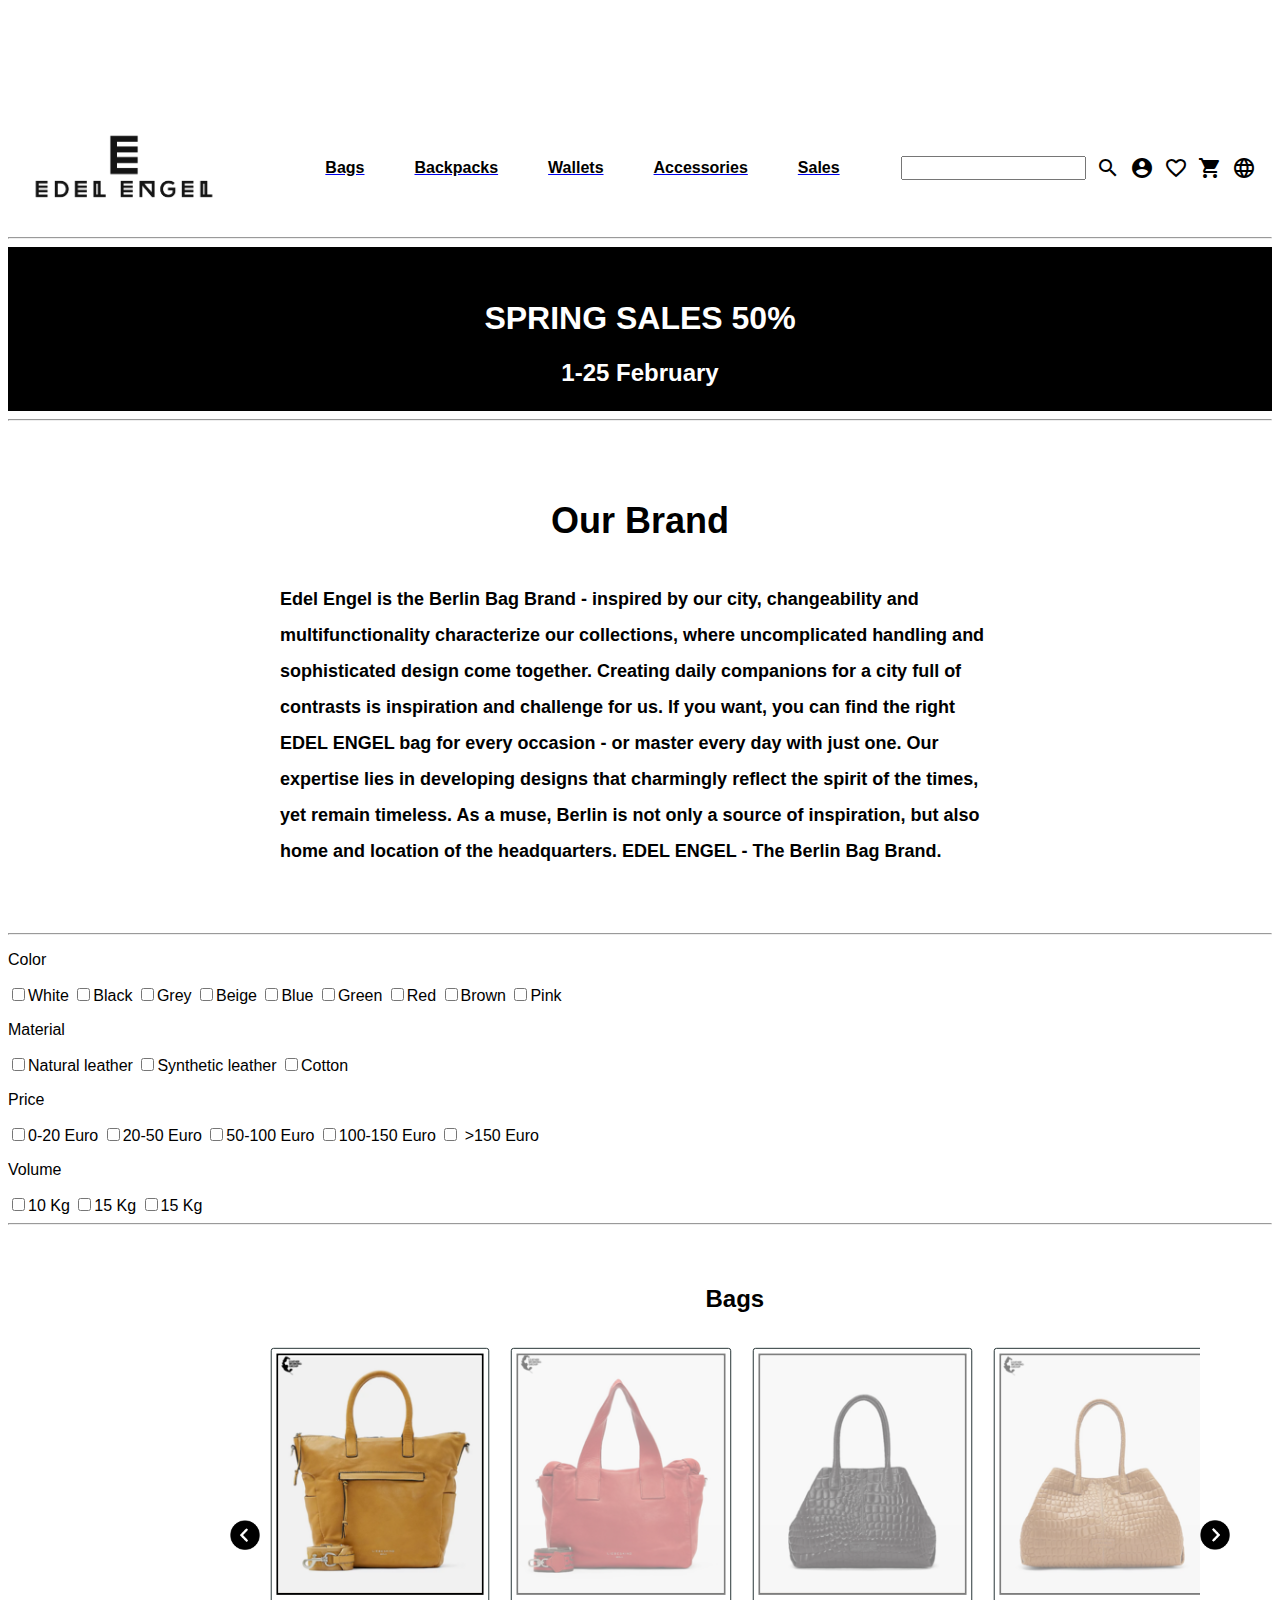
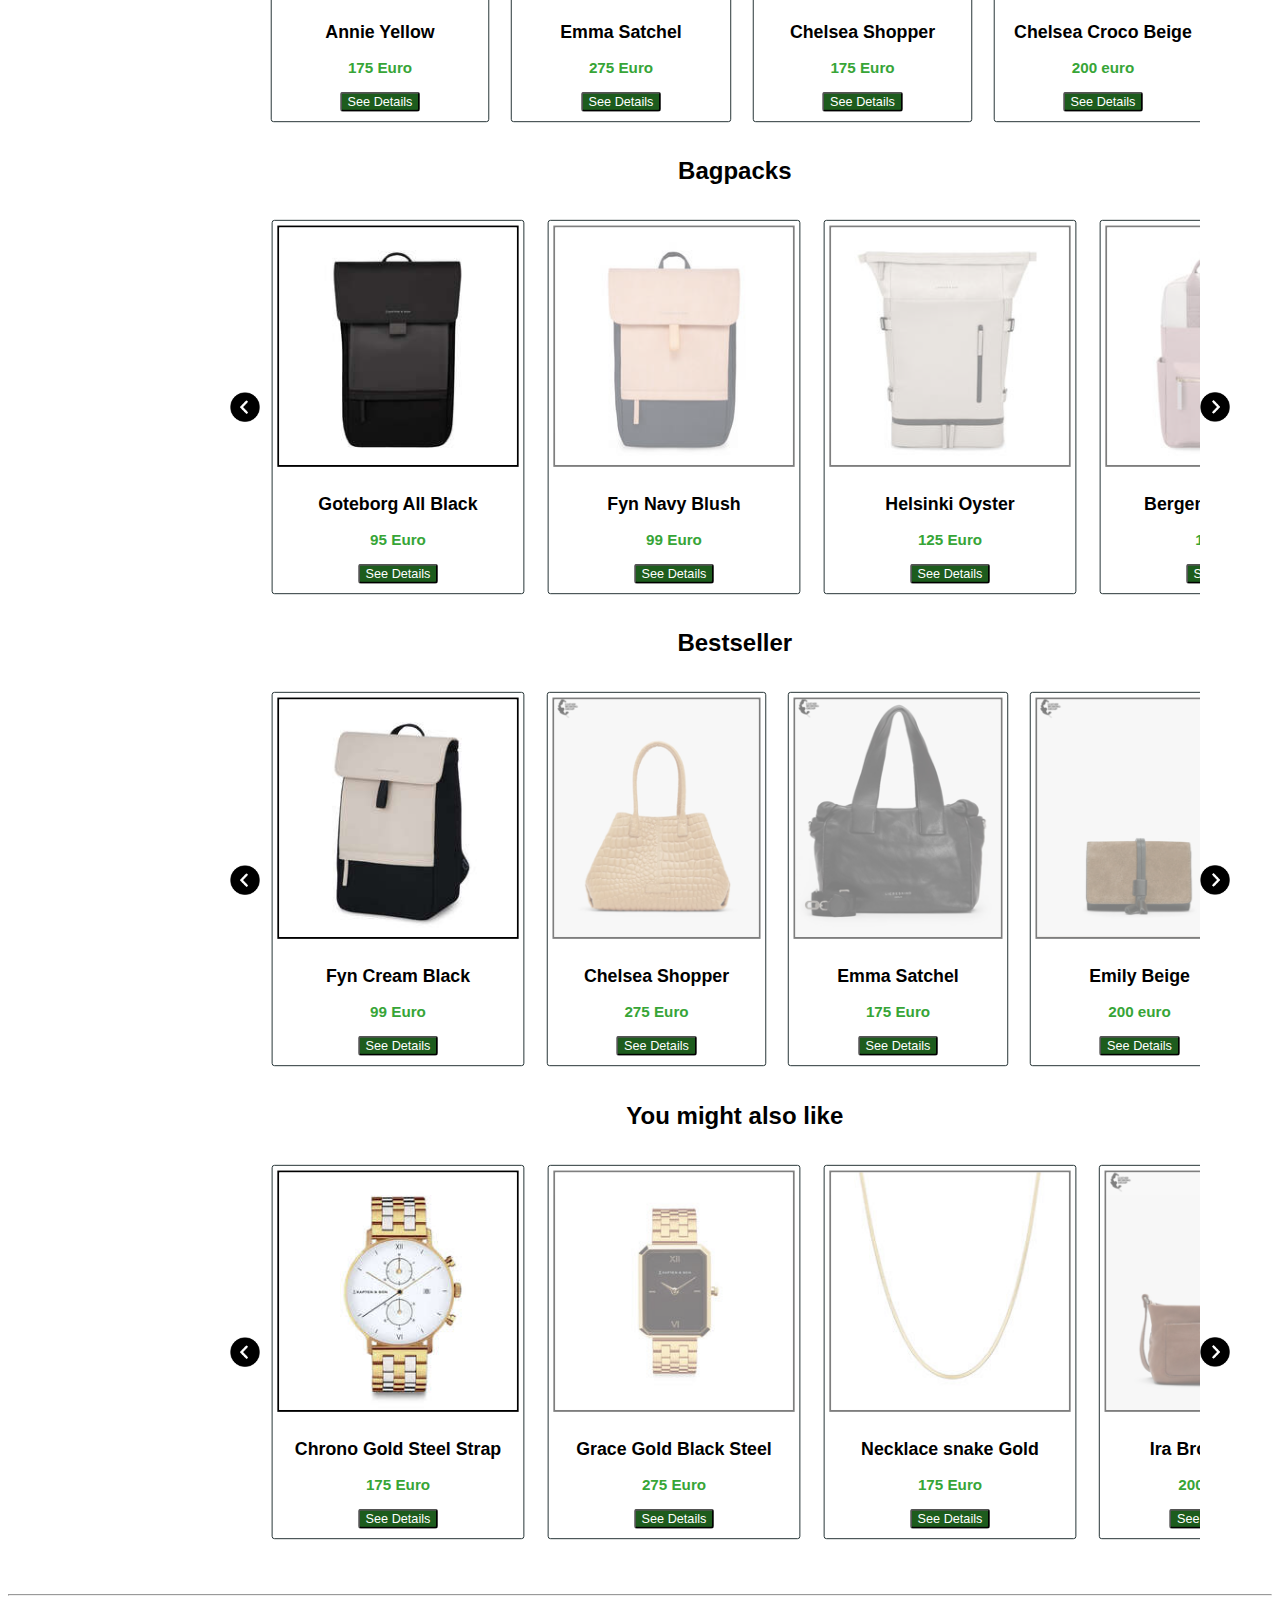
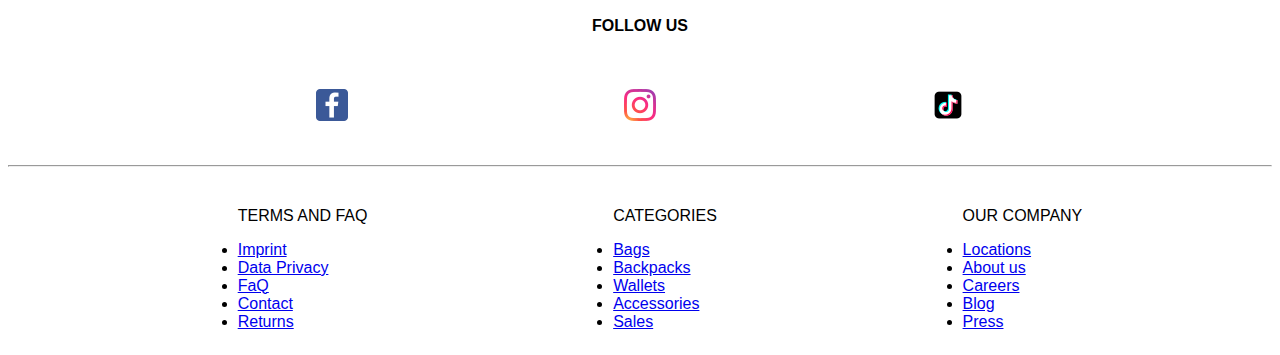
==== index.html @ 50493bdb "Initial commit" ====
<!DOCTYPE html>
<html lang="en">
  <head>
    <meta charset="UTF-8" />
    <meta name="viewport" content="width=device-width, initial-scale=1.0" />
    <meta http-equiv="X-UA-Compatible" content="ie=edge" />
    <link
      rel="icon"
      type="image/png"
      sizes="32*32"
      href="aici pun o imagine din fisierele mele"
    />
    <link
      href="https://fonts.googleapis.com/icon?family=Material+Icons"
      rel="stylesheet"
    />
    <link rel="stylesheet" href="styles.css">
    <link rel="stylesheet" href="caruselMainPagePractice.css">

  </head>
  <body>
    <section class="hero">
      <header>
       <a href="_/">
        <img src="poze pt proiect/logo Edel Engel/logo_transparent_background.png" alt="brand name" width="200" />
       </a>
        <nav>
          <ul>
            <a href=”/”>
            <li>Bags</li>
            </a>
            <a href=”/”>
            <li>Backpacks</li>
            </a>
            <a href=”/”>
            <li>Wallets</li>
            </a>
            <a href=”/”>
            <li>Accessories</li>
            </a>
            <a href=”/”>
            <li>Sales</li>
            </a>
          </ul>
        </nav>
        <div class="icons">
          <input type="search" />
          <span class="material-icons">
            search
          </span>
          <span class="material-icons">
            account_circle
          </span>
          <span class="material-icons">
            favorite_border
          </span>
          <span class="material-icons">
            shopping_cart
          </span>
          <span class="material-icons">
            language
          </span>
        </div>
      </header>
    </section>
    <hr />

    <section class="sales">
      <h1>Spring Sales 50%</h1>
      <h2>1-25 February</h2>
      
    </section>
    <hr />

    <section class="BrandDescription">
      <div id="descriptionBlock">
                <h1>Our Brand</h1>
                <h4>Edel Engel is the Berlin Bag Brand - inspired by our city, changeability and multifunctionality characterize our collections, where uncomplicated handling and sophisticated design come together.
                Creating daily companions for a city full of contrasts is inspiration and challenge for us.
                If you want, you can find the right EDEL ENGEL bag for every occasion - or master every day with just one. Our expertise lies in developing designs that charmingly reflect the spirit of the times, yet remain timeless. As a muse, Berlin is not only a source of inspiration, but also home and location of the headquarters.
                EDEL ENGEL - The Berlin Bag Brand.
                </h4>
      </div> 
    </section>
    <hr />

   

    <section class="filter">
        <p>Color</p>
        <input type="checkbox" name="color" value="wt">White</input>
        <input type="checkbox" name="color" value="bk">Black</input>
        <input type="checkbox" name="color" value="gr">Grey</input>
        <input type="checkbox" name="color" value="bj">Beige</input>
        <input type="checkbox" name="color" value="bl">Blue</input>
        <input type="checkbox" name="color" value="gn">Green</input>
        <input type="checkbox" name="color" value="rd">Red</input>
        <input type="checkbox" name="color" value="br">Brown</input>
        <input type="checkbox" name="color" value="pk">Pink</input>
        <p>Material</p>
        <input type="checkbox" name="material" value="nl">Natural leather</input>
        <input type="checkbox" name="material" value="sl">Synthetic leather</input>
        <input type="checkbox" name="material" value="ct">Cotton</input>
        <p>Price</p>
        <input type="checkbox" name="price" value="up to 20">0-20 Euro</input>
        <input type="checkbox" name="price" value="up to 50">20-50 Euro</input>
        <input type="checkbox" name="price" value="up to 100">50-100 Euro</input>
        <input type="checkbox" name="price" value="up to 150">100-150 Euro</input>
        <input type="checkbox" name="price" value="more than 150"> >150 Euro</input>
        <p>Volume</p>
        <input type="checkbox" name="volume" value="10">10 Kg</input>
        <input type="checkbox" name="volume" value="15">15 Kg</input>
        <input type="checkbox" name="volume" value="more than 15">15 Kg</input>
    </section>
    <hr />

    <section class="carousel">
      <div class="Bags">
        <h2>Bags</h2>
        <div class="contentCarusel">
          <div id="slide-wrapper">
            <img
              id="slideLeft"
              class="arrow"
              src="imagini pt carusel/arrow-left.png"
            />
      
            <div id="slider">
              <article>
                <img
                  class="thumbnail active"
                  src="poze pt proiect/genti/main.page.bags/annie galben.png"
                />
                <div class="thumbnailDetails">
                  <h3>Annie Yellow</h3>
                  <p>175 Euro</p>
                  <button>See Details</button>
                </div>
              </article>
              <article>
                <img
                  class="thumbnail"
                  src="poze pt proiect/genti/main.page.bags/emma s rosu.png"
                />
                <div class="thumbnailDetails">
                  <h3>Emma Satchel</h3>
                  <p>275 Euro</p>
                  <a href="carusel.html"><button>See Details</button></a>
                </div>
              </article>
              <article>
                <img
                  class="thumbnail"
                  src="poze pt proiect/genti/main.page.bags/chelsea shopper m negru.png"
                />
                <div class="thumbnailDetails">
                  <h3>Chelsea Shopper</h3>
                  <p>175 Euro</p>
                  <button>See Details</button>
                </div>
              </article>
              <article>
                <img
                  class="thumbnail"
                  src="poze pt proiect/genti/main.page.bags/chelsea croco bej.png"
                />
                <div class="thumbnailDetails">
                  <h3>Chelsea Croco Beige</h3>
                  <p>200 euro</p>
                  <button>See Details</button>
                </div>
              </article>
              <article>
                <img
                  class="thumbnail"
                  src="poze pt proiect/genti/main.page.bags/eda suede gri.png"
                />
                <div class="thumbnailDetails">
                  <h3>Eda Suede</h3>
                  <p>100 Euro</p>
                  <button>See Details</button>
                </div>
              </article>
              <article>
                <img
                  class="thumbnail"
                  src="poze pt proiect/genti/main.page.bags/chelsea snake shopper albastru.png"
                />
                <div class="thumbnailDetails">
                  <h3>Chelsea Shopper Blue</h3>
                  <p>150 Euro</p>
                  <button>See Details</button>
                </div>
              </article>
              <article>
                <img
                  class="thumbnail"
                  src="poze pt proiect/genti/main.page.bags/geanta bordo mica dreptunghiulara.png"
                />
                <div class="thumbnailDetails">
                  <h3>Carla Bordo</h3>
                  <p>99 Euro</p>
                  <button>See Details</button>
                </div>
              </article>
            </div>
      
            <img
              id="slideRight"
              class="arrow"
              src="imagini pt carusel/arrow-right.png"
            />
          </div>

        </div>

      </div>
      <div class="Bagpacks">
          <h2>Bagpacks</h2>
          <div class="contentCarusel">
            <div id="slide-wrapper">
              <img
                id="slideLeft"
                class="arrow"
                src="imagini pt carusel/arrow-left.png"
              />
        
              <div id="slider">
                <article>
                  <img
                    class="thumbnail active"
                    src="poze pt proiect/rucsacuri/main.page.rucsacuri/rucsacuri pt main 250/goteborg-all-black-01front.jpg"
                  />
                  <div class="thumbnailDetails">
                    <h3>Goteborg All Black</h3>
                    <p>95 Euro</p>
                    <button>See Details</button>
                  </div>
                </article>
                <article>
                  <img
                    class="thumbnail"
                    src="poze pt proiect/rucsacuri/main.page.rucsacuri/rucsacuri pt main 250/fyn-navy-blush-01front.jpg"
                  />
                  <div class="thumbnailDetails">
                    <h3>Fyn Navy Blush</h3>
                    <p>99 Euro</p>
                    <a href="carusel.html"><button>See Details</button></a>
                  </div>
                </article>
                <article>
                  <img
                    class="thumbnail"
                    src="poze pt proiect/rucsacuri/main.page.rucsacuri/rucsacuri pt main 250/helsinki-oyster-01front-web.jpg"
                  />
                  <div class="thumbnailDetails">
                    <h3>Helsinki Oyster</h3>
                    <p>125 Euro</p>
                    <button>See Details</button>
                  </div>
                </article>
                <article>
                  <img
                    class="thumbnail"
                    src="poze pt proiect/rucsacuri/main.page.rucsacuri/rucsacuri pt main 250/bergen-dusty-rose-01frontal-web.jpg"
                  />
                  <div class="thumbnailDetails">
                    <h3>Bergen Dusty Rose</h3>
                    <p>115 euro</p>
                    <button>See Details</button>
                  </div>
                </article>
                <article>
                  <img
                    class="thumbnail"
                    src="poze pt proiect/rucsacuri/main.page.rucsacuri/rucsacuri pt main 250/aarhus-cream-amber-01front.jpg"
                  />
                  <div class="thumbnailDetails">
                    <h3>Aarhus Cream Amber</h3>
                    <p>145 Euro</p>
                    <button>See Details</button>
                  </div>
                </article>
                <article>
                  <img
                    class="thumbnail"
                    src="poze pt proiect/rucsacuri/main.page.rucsacuri/rucsacuri pt main 250/bergen-mint-grey-sustainknit-01frontal-web.jpg"
                  />
                  <div class="thumbnailDetails">
                    <h3>Bergen Mint Grey</h3>
                    <p>150 Euro</p>
                    <button>See Details</button>
                  </div>
                </article>
                <article>
                  <img
                    class="thumbnail"
                    src="poze pt proiect/rucsacuri/main.page.rucsacuri/rucsacuri pt main 250/lund-pro-all-black-02angular-web.jpg"
                  />
                  <div class="thumbnailDetails">
                    <h3>Lund Pro All Black</h3>
                    <p>130 Euro</p>
                    <button>See Details</button>
                  </div>
                </article>
              </div>
        
              <img
                id="slideRight"
                class="arrow"
                src="imagini pt carusel/arrow-right.png"
              />
            </div>
        
          </div>

      </div>
      <div class="Bestseller">
          <h2>Bestseller</h2>
          <div class="contentCarusel">
            <div id="slide-wrapper">
              <img
                id="slideLeft"
                class="arrow"
                src="imagini pt carusel/arrow-left.png"
              />
        
              <div id="slider">
                <article>
                  <img
                    class="thumbnail active"
                    src="poze pt proiect/rucsacuri/main.page.rucsacuri/rucsacuri pt main 250/fyn_cream_black_02angular.jpg"
                  />
                  <div class="thumbnailDetails">
                    <h3>Fyn Cream Black</h3>
                    <p>99 Euro</p>
                    <button>See Details</button>
                  </div>
                </article>
                <article>
                  <img
                    class="thumbnail"
                    src="poze pt proiect/genti/main.page.bags/chelsea shopper bej deschis.png"
                  />
                  <div class="thumbnailDetails">
                    <h3>Chelsea Shopper</h3>
                    <p>275 Euro</p>
                    <a href="carusel.html"><button>See Details</button></a>
                  </div>
                </article>
                <article>
                  <img
                    class="thumbnail"
                    src="poze pt proiect/genti/main.page.bags/emma s negru.png"
                  />
                  <div class="thumbnailDetails">
                    <h3>Emma Satchel</h3>
                    <p>175 Euro</p>
                    <button>See Details</button>
                  </div>
                </article>
                <article>
                  <img
                    class="thumbnail"
                    src="poze pt proiect/portofele/portofele main page/emily bej inchis.png"
                  />
                  <div class="thumbnailDetails">
                    <h3>Emily Beige</h3>
                    <p>200 euro</p>
                    <button>See Details</button>
                  </div>
                </article>
                <article>
                  <img
                    class="thumbnail"
                    src="poze pt proiect/portofele/portofele main page/dia portocaliu.png"
                  />
                  <div class="thumbnailDetails">
                    <h3>Dia Orange</h3>
                    <p>100 Euro</p>
                    <button>See Details</button>
                  </div>
                </article>
                <article>
                  <img
                    class="thumbnail"
                    src="poze pt proiect/rucsacuri/main.page.rucsacuri/rucsacuri pt main 250/bergen-muted-sage-sprinkled-01frontal-web.jpg"
                  />
                  <div class="thumbnailDetails">
                    <h3>Bergen Muted Sage</h3>
                    <p>150 Euro</p>
                    <button>See Details</button>
                  </div>
                </article>
                <article>
                  <img
                    class="thumbnail"
                    src="poze pt proiect/accesorii/accesorii main page/bracelet-sphere-gold-01front-web.jpg"
                  />
                  <div class="thumbnailDetails">
                    <h3>Bracelet Sphere Gold </h3>
                    <p>99 Euro</p>
                    <button>See Details</button>
                  </div>
                </article>
              </div>
        
              <img
                id="slideRight"
                class="arrow"
                src="imagini pt carusel/arrow-right.png"
              />
            </div>
        
          </div>
          

      </div>
     
      <div class="You might also like">
          <h2>You might also like</h2>
          <div class="contentCarusel">
            <div id="slide-wrapper">
              <img
                id="slideLeft"
                class="arrow"
                src="imagini pt carusel/arrow-left.png"
              />
        
              <div id="slider">
                <article>
                  <img
                    class="thumbnail active"
                    src="poze pt proiect/accesorii/accesorii main page/chrono-gold-steel-strap-02back.jpg"
                  />
                  <div class="thumbnailDetails">
                    <h3>Chrono Gold Steel Strap</h3>
                    <p>175 Euro</p>
                    <button>See Details</button>
                  </div>
                </article>
                <article>
                  <img
                    class="thumbnail"
                    src="poze pt proiect/accesorii/accesorii main page/grace-gold-black-steel-01front-web.jpg"
                  />
                  <div class="thumbnailDetails">
                    <h3>Grace Gold Black Steel</h3>
                    <p>275 Euro</p>
                    <a href="carusel.html"><button>See Details</button></a>
                  </div>
                </article>
                <article>
                  <img
                    class="thumbnail"
                    src="poze pt proiect/accesorii/accesorii main page/necklace-snake-gold-01front-web.jpg"
                  />
                  <div class="thumbnailDetails">
                    <h3>Necklace snake Gold</h3>
                    <p>175 Euro</p>
                    <button>See Details</button>
                  </div>
                </article>
                <article>
                  <img
                    class="thumbnail"
                    src="poze pt proiect/genti/main.page.bags/ira brossbody maro.png"
                  />
                  <div class="thumbnailDetails">
                    <h3>Ira Brossbody</h3>
                    <p>200 euro</p>
                    <button>See Details</button>
                  </div>
                </article>
                <article>
                  <img
                    class="thumbnail"
                    src="poze pt proiect/genti/main.page.bags/geanta rosu cu maro.png"
                  />
                  <div class="thumbnailDetails">
                    <h3>Red&Brown</h3>
                    <p>100 Euro</p>
                    <button>See Details</button>
                  </div>
                </article>
                <article>
                  <img
                    class="thumbnail"
                    src="poze pt proiect/portofele/portofele main page/kroko pablita.png"
                  />
                  <div class="thumbnailDetails">
                    <h3>Kroko Pablita</h3>
                    <p>150 Euro</p>
                    <button>See Details</button>
                  </div>
                </article>
                <article>
                  <img
                    class="thumbnail"
                    src="poze pt proiect/portofele/portofele main page/nadine portocaliu.png"
                  />
                  <div class="thumbnailDetails">
                    <h3>Nadine Orange</h3>
                    <p>99 Euro</p>
                    <button>See Details</button>
                  </div>
                </article>
              </div>
        
              <img
                id="slideRight"
                class="arrow"
                src="imagini pt carusel/arrow-right.png"
              />
            </div>
        
          </div>

      </div>
      <script type="text/javascript" src="caruselMainPagePractice.js"></script>

    </section>
    <hr />

    <section class="footer">
      <div class="follow">
        <h4>FOLLOW US</h4>
        <div class="socialmedia">
          <a href="#"><image src="logouri socialmedia/32px/386622_facebook_icon(2)32.png" /></a>
          <a href="#"><image src="logouri socialmedia/32px/1298747_instagram_brand_logo_social media_icon(3)32.png" /></a>
          <a href="#"><image src="logouri socialmedia/32px/7024783_tiktok_social media_icon(3)32.png" /></a>
        </div>
      </div>
      <hr />
      <div class="info">
        <ul>
          <p>TERMS AND FAQ</p>
       
          <li><a href="#">Imprint</a></li>
              
          <li><a href="#">Data Privacy</a></li>
               
          <li><a href="#">FaQ</a></li>
                 
          <li><a href="#">Contact</a></li>
              
          <li><a href="#">Returns</a></li>
            
        </ul>
          
        
        <ul>
          <p>CATEGORIES</p>
          <li><a href="#">Bags</a></li>
            
          <li><a href="#">Backpacks</a></li>
             
          <li><a href="#">Wallets</a></li>
               
          <li><a href="#">Accessories</a></li>
            
          <li><a href="#">Sales</a></li>
          
        </ul>
        <ul>
          <p>OUR COMPANY</p>
              
          <li><a href="#">Locations</a></li>
            
          <li><a href="#">About us</a></li>
             
          <li><a href="#">Careers</a></li>
               
          <li><a href="#">Blog</a></li>
            
          <li><a href="#">Press</a></li>
             
        </ul>
      </div>
    </section>
  </body>
</html>
---- styles.css ----
:root {
	--white: #fff;
	--black: #1c2b2d;
	--blue: #31326f;
	--light-blue: #37a537;
	--color-primary: black;
	--color-secondary: #37a537;
	--grey: #eee;
	--dark-grey: #222831;
}

/* * :not(.sales) {
box-sizing: border-box;
} */

body {
	font-family: "Roboto", sans-serif;
}

/*De incercat si urmatoarele:



* {
	margin: 0;
	padding: 0;
	box-sizing: border-box;
}

p {
	font-size: 1.6rem;
	line-height: 1.5;
	margin-bottom: 10px;
}

header {
	background-color: #eee;
	padding: 1rem;
}

header h1 {
	font-size: 3.5rem;
	line-height: 2;
	color: var(--color-primary);
	text-align: center;
}*/

.hero {
	background-color: white;
	position: sticky;
}

header {
	display: flex;
	justify-content: space-between;
	align-items: center;
	padding: 1rem;
}
nav ul {
	display: flex;
	justify-content: space-between;
	list-style: none;
	gap: 50px;
	color: black;
	font-size: 18px;
	text-decoration: none;
}

nav li {
	text-decoration: none;
	list-style: none;
	color: black;
	font-size: 16px;
	font-weight: bold;
}

.icons {
	display: flex;
	gap: 10px;
}

.sales {
	/*margin-top: 50px;
	margin-bottom: 100px; */
	height: 100px;
	background-color: black;
	text-align: center;
	color: white;
	padding: 2rem;
}

.sales h1 {
	text-transform: uppercase;
}

.BrandDescription {
	padding: 2rem;
	line-height: 2;
}

#descriptionBlock {
	width: 60%;
	height: auto;
	margin: auto;
	font-size: 18px;
}

h1 {
	text-align: center;
}

h4 {
	word-wrap: calc(collections);
}

h2 {
	/*margin-left: 470px; */
	text-align: center;
}

.carousel {
	margin-left: 15%;
	padding: 2rem;
}

.follow {
	text-align: center;
}
.socialmedia {
	display: flex;
	justify-content: space-evenly;
	padding: 2rem;
}

.info {
	display: flex;
	justify-content: space-evenly;
	list-style: none;
	gap: 16px;
}

footer {
	padding: 1rem;
	position: sticky;
}
---- caruselMainPagePractice.css ----
/*comentariile au legatura cu comparatia codului cu cel din filter2.html si css. */

body {
	padding-top: 100px;
}

article {
	/*object-fit: cover;
	max-width: 480px;
	max-height: 400px;
	cursor: pointer;
	margin: 5px;
	border: 2px solid black; */

	/*article e echivalentul store-product din carusel2 - de incercat css de mai jos */
	flex: 0 0 auto;
	object-fit: cover;
	cursor: pointer;
	margin: 5px;
	border: 1px solid var(--black);
	border-radius: 3px;
	overflow: hidden;
	transform: scale(0.95);
	transition: all 0.3s;

	/*
	.store-product:hover {
	transform: scale(1); */
}

.thumbnail {
	object-fit: cover;
	max-width: 480px;
	max-height: 400px;
	cursor: pointer;
	opacity: 0.5;
	margin: 5px;
	border: 2px solid black;
}

.thumbnail:hover {
	opacity: 1;
}

.thumbnailDetails {
	text-align: center;
}

.thumbnailDetails p {
	color: #37a537;
	font-weight: bold;
}

/* thumbnailDetails e echivalentul lui product-details - de incercat codul de mai jos: 

.product-details {
	text-align: center;
	padding-bottom: 2rem;
	background-color: #fff;
}

.product-details h2 {
	font-size: 1.8rem;
	font-weight: 600;
}

.product-details p {
	font-size: 1.6rem;
	padding-bottom: 1rem;
	color: green;
	font-weight: 700;
}

.product-details a {
	font-family: "Roboto", sans-serif;
	font-size: 1.5rem;
	text-decoration: none;
	background-color: var(--color-secondary);
	color: #fff;
	padding: 7px 10px;
	border-radius: 3px;
	transition: all 0.3s;
}

.product-details a:hover {
	background-color: var(--color-primary);
}


*/

button {
	margin-bottom: 10px;
	background-color: #1d5c1d;
	border-radius: 3px;
	color: white;
	font-family: Roboto, sans-serif;
}

.thumbnail:hover {
	opacity: 1;
}

.active {
	opacity: 1;
}

#slide-wrapper {
	width: 1000px;
	display: flex;
	min-height: 100px;
	align-items: center;
}

/* container e echivalentul la slide wrapper, de incercat codul de mai jos:
.container { 
	max-width: 1200px;
	margin: 0 auto;
	padding: 0 20px;
}

*/

#slider {
	width: 950px;
	display: flex;
	flex-wrap: nowrap;
	overflow-x: auto;
}

/*  store products e echivalentul la slider, de incercat codul de mai jos:
#store-products { 
	display: grid;
	grid-template-columns: repeat(auto-fit, minmax(25rem, 1fr));
	column-gap: 3rem;
	row-gap: 3rem;
} */

#slider::-webkit-scrollbar {
	width: 8px;
}

#slider::-webkit-scrollbar-track {
	-webkit-box-shadow: inset 0 0 6px rgba(0, 0, 0, 0.3);
}

.arrow {
	width: 30px;
	height: 30px;
	cursor: pointer;
	transition: 0.3s;
}

.arrow:hover {
	opacity: 0.5;
	width: 35px;
	height: 35px;
}

/* 

#store-products {
	display: grid;
	grid-template-columns: repeat(auto-fit, minmax(25rem, 1fr));
	column-gap: 3rem;
	row-gap: 3rem;
}

.store-product {
	flex: 0 0 auto;
	object-fit: cover;
	cursor: pointer;
	margin: 5px;
	border: 1px solid var(--black);
	border-radius: 3px;
	overflow: hidden;
	transform: scale(0.95);
	transition: all 0.3s;
}

.store-product:hover {
	transform: scale(1);
}

.product-details {
	text-align: center;
	padding-bottom: 2rem;
	background-color: #fff;
}

.product-details h2 {
	font-size: 1.8rem;
	font-weight: 600;
}

.product-details p {
	font-size: 1.6rem;
	padding-bottom: 1rem;
	color: green;
	font-weight: 700;
}

.product-details a {
	font-family: "Roboto", sans-serif;
	font-size: 1.5rem;
	text-decoration: none;
	background-color: var(--color-secondary);
	color: #fff;
	padding: 7px 10px;
	border-radius: 3px;
	transition: all 0.3s;
}

.product-details a:hover {
	background-color: var(--color-primary);
}


*/
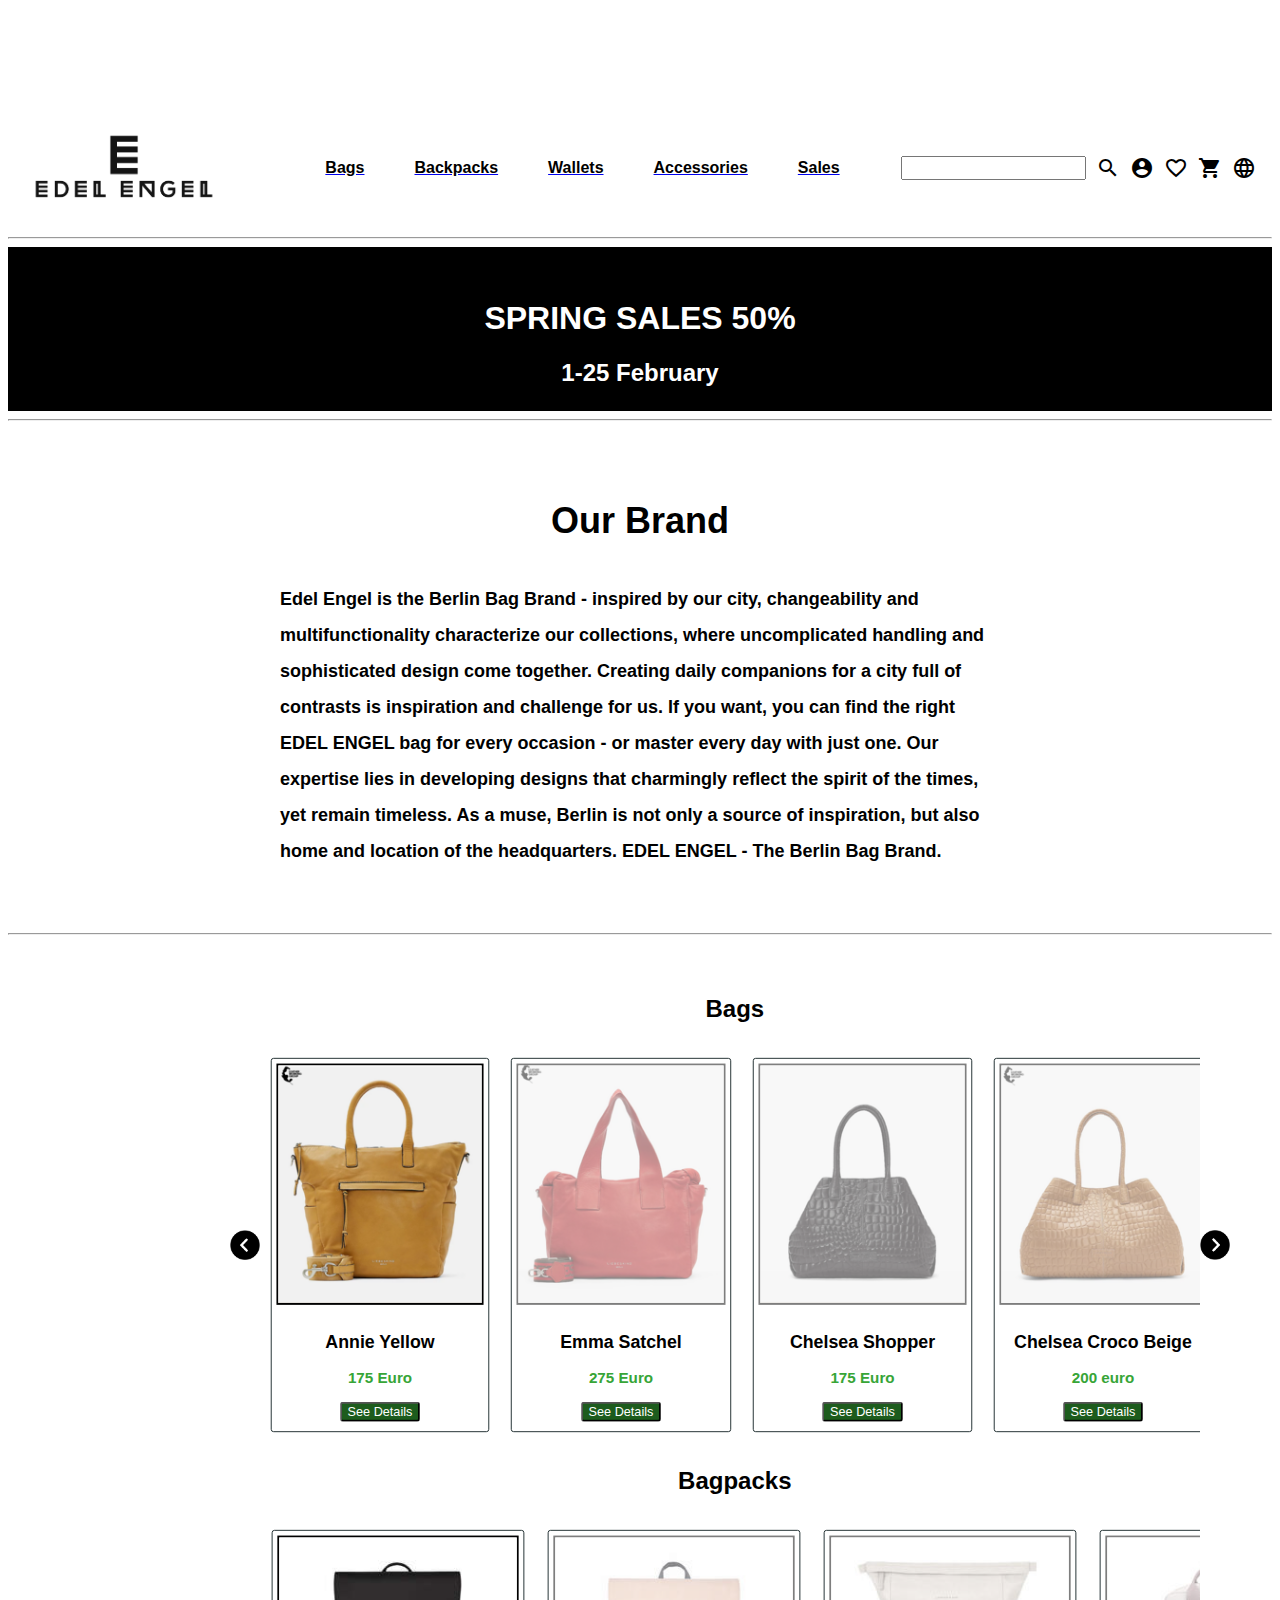
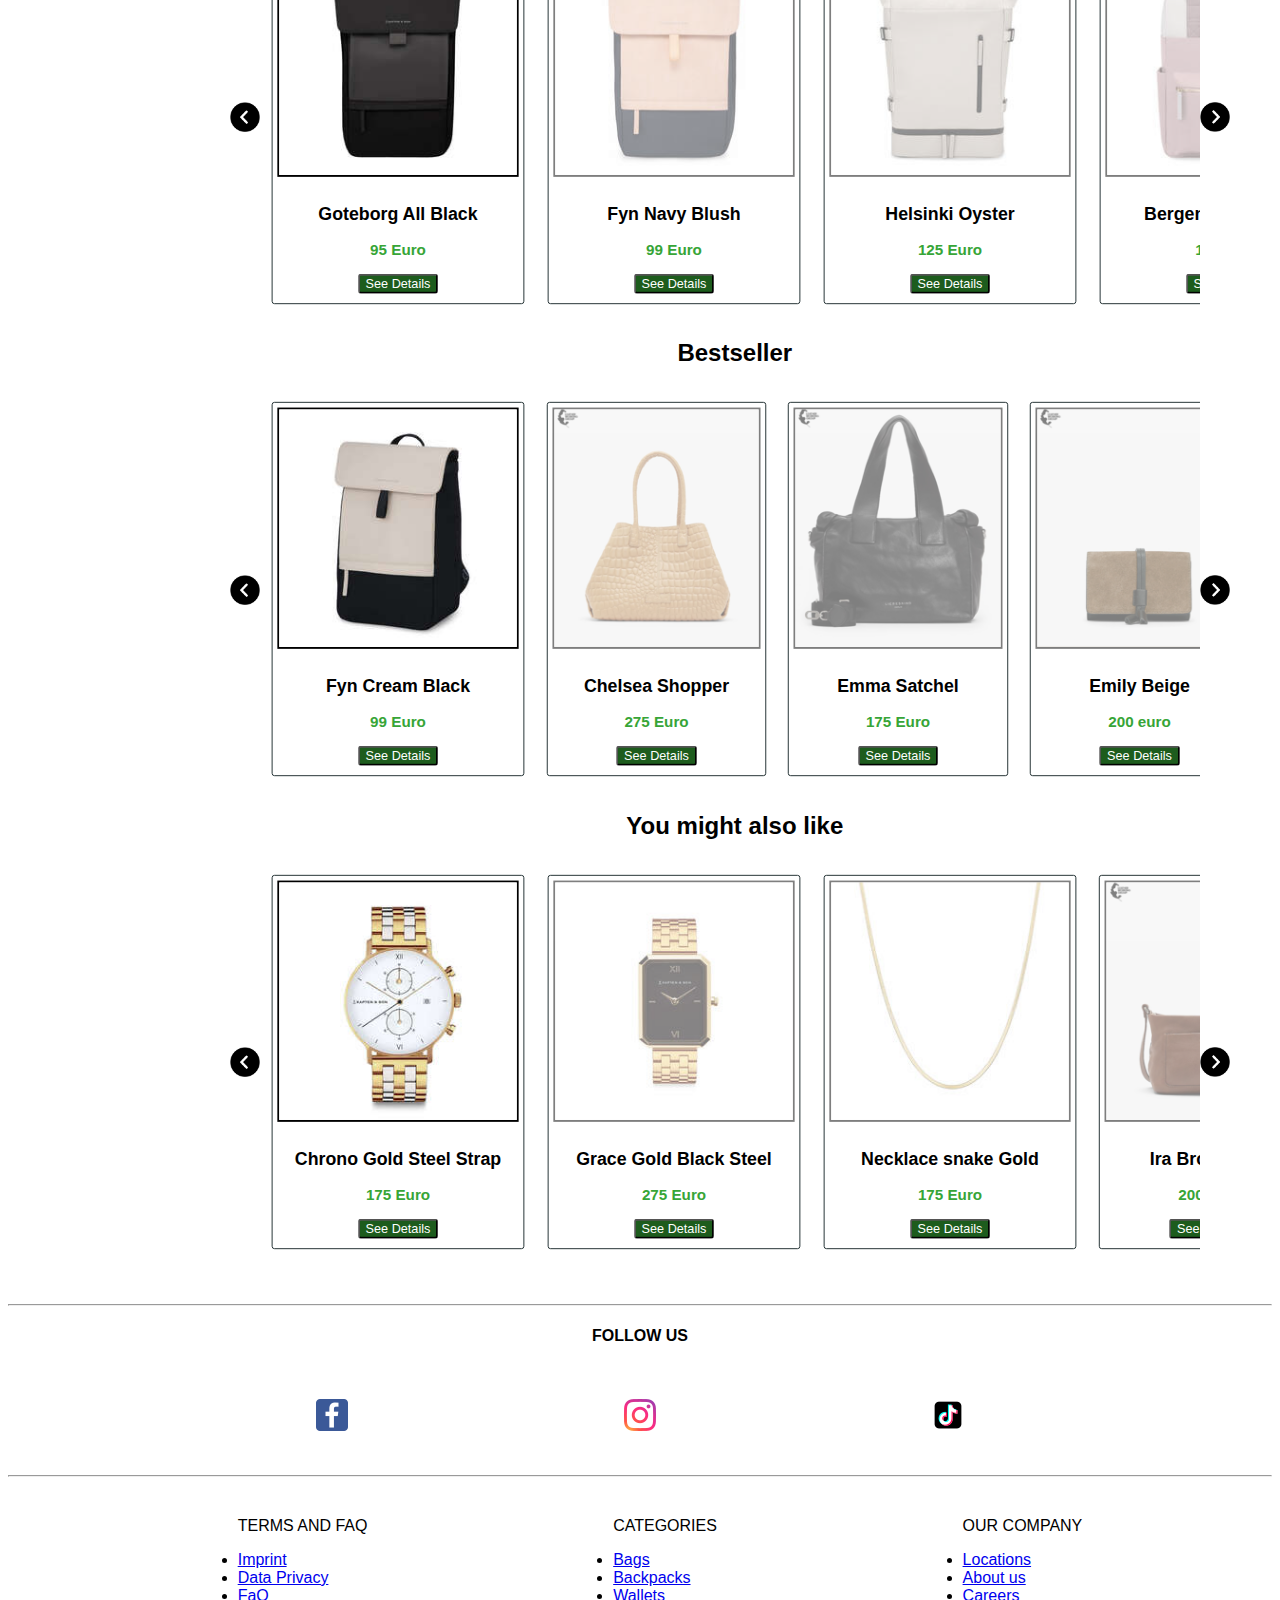
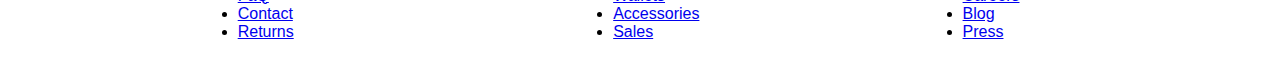
==== commit 1d943e0f: "reparare carusel main page si filtru pagina toate produsele" ====
--- a/index.html
+++ b/index.html
@@ -4,16 +4,16 @@
     <meta charset="UTF-8" />
     <meta name="viewport" content="width=device-width, initial-scale=1.0" />
     <meta http-equiv="X-UA-Compatible" content="ie=edge" />
-    <link
+    <!--<link
       rel="icon"
       type="image/png"
       sizes="32*32"
       href="aici pun o imagine din fisierele mele"
-    />
+    /> -->
     <link
       href="https://fonts.googleapis.com/icon?family=Material+Icons"
       rel="stylesheet"
-    />
+    /> 
     <link rel="stylesheet" href="styles.css">
     <link rel="stylesheet" href="caruselMainPagePractice.css">
 
@@ -84,36 +84,6 @@
     </section>
     <hr />
 
-   
-
-    <section class="filter">
-        <p>Color</p>
-        <input type="checkbox" name="color" value="wt">White</input>
-        <input type="checkbox" name="color" value="bk">Black</input>
-        <input type="checkbox" name="color" value="gr">Grey</input>
-        <input type="checkbox" name="color" value="bj">Beige</input>
-        <input type="checkbox" name="color" value="bl">Blue</input>
-        <input type="checkbox" name="color" value="gn">Green</input>
-        <input type="checkbox" name="color" value="rd">Red</input>
-        <input type="checkbox" name="color" value="br">Brown</input>
-        <input type="checkbox" name="color" value="pk">Pink</input>
-        <p>Material</p>
-        <input type="checkbox" name="material" value="nl">Natural leather</input>
-        <input type="checkbox" name="material" value="sl">Synthetic leather</input>
-        <input type="checkbox" name="material" value="ct">Cotton</input>
-        <p>Price</p>
-        <input type="checkbox" name="price" value="up to 20">0-20 Euro</input>
-        <input type="checkbox" name="price" value="up to 50">20-50 Euro</input>
-        <input type="checkbox" name="price" value="up to 100">50-100 Euro</input>
-        <input type="checkbox" name="price" value="up to 150">100-150 Euro</input>
-        <input type="checkbox" name="price" value="more than 150"> >150 Euro</input>
-        <p>Volume</p>
-        <input type="checkbox" name="volume" value="10">10 Kg</input>
-        <input type="checkbox" name="volume" value="15">15 Kg</input>
-        <input type="checkbox" name="volume" value="more than 15">15 Kg</input>
-    </section>
-    <hr />
-
     <section class="carousel">
       <div class="Bags">
         <h2>Bags</h2>
@@ -218,14 +188,14 @@
       <div class="Bagpacks">
           <h2>Bagpacks</h2>
           <div class="contentCarusel">
-            <div id="slide-wrapper">
+            <div id="slide-wrapper1">
               <img
-                id="slideLeft"
+                id="slideLeft1"
                 class="arrow"
                 src="imagini pt carusel/arrow-left.png"
               />
         
-              <div id="slider">
+              <div id="slider1">
                 <article>
                   <img
                     class="thumbnail active"
@@ -306,7 +276,7 @@
               </div>
         
               <img
-                id="slideRight"
+                id="slideRight1"
                 class="arrow"
                 src="imagini pt carusel/arrow-right.png"
               />
@@ -318,14 +288,14 @@
       <div class="Bestseller">
           <h2>Bestseller</h2>
           <div class="contentCarusel">
-            <div id="slide-wrapper">
+            <div id="slide-wrapper2">
               <img
-                id="slideLeft"
+                id="slideLeft2"
                 class="arrow"
                 src="imagini pt carusel/arrow-left.png"
               />
         
-              <div id="slider">
+              <div id="slider2">
                 <article>
                   <img
                     class="thumbnail active"
@@ -406,7 +376,7 @@
               </div>
         
               <img
-                id="slideRight"
+                id="slideRight2"
                 class="arrow"
                 src="imagini pt carusel/arrow-right.png"
               />
@@ -420,14 +390,14 @@
       <div class="You might also like">
           <h2>You might also like</h2>
           <div class="contentCarusel">
-            <div id="slide-wrapper">
+            <div id="slide-wrapper3">
               <img
-                id="slideLeft"
+                id="slideLeft3"
                 class="arrow"
                 src="imagini pt carusel/arrow-left.png"
               />
         
-              <div id="slider">
+              <div id="slider3">
                 <article>
                   <img
                     class="thumbnail active"
@@ -508,7 +478,7 @@
               </div>
         
               <img
-                id="slideRight"
+                id="slideRight3"
                 class="arrow"
                 src="imagini pt carusel/arrow-right.png"
               />
--- a/styles.css
+++ b/styles.css
@@ -14,7 +14,7 @@
 } */
 
 body {
-	font-family: "Roboto", sans-serif;
+	font-family: AvenirNext, sans-serif;
 }
 
 /*De incercat si urmatoarele:
@@ -96,6 +96,10 @@
 .BrandDescription {
 	padding: 2rem;
 	line-height: 2;
+	background-image: url("https://www.google.com/url?sa=i&url=https%3A%2F%2Fwww.masterclass.com%2Farticles%2Ftypes-of-purses&psig=AOvVaw1Of1t-aHhDF0EMqipcUNRg&ust=1645105341209000&source=images&cd=vfe&ved=0CAsQjRxqFwoTCLiAndWthPYCFQAAAAAdAAAAABAF");
+	background-position: center;
+	background-repeat: no-repeat;
+	background-size: cover;
 }
 
 #descriptionBlock {
--- a/caruselMainPagePractice.css
+++ b/caruselMainPagePractice.css
@@ -105,7 +105,10 @@
 	opacity: 1;
 }
 
-#slide-wrapper {
+#slide-wrapper,
+#slide-wrapper1,
+#slide-wrapper2,
+#slide-wrapper3 {
 	width: 1000px;
 	display: flex;
 	min-height: 100px;
@@ -121,7 +124,10 @@
 
 */
 
-#slider {
+#slider,
+#slider1,
+#slider2,
+#slider3 {
 	width: 950px;
 	display: flex;
 	flex-wrap: nowrap;
@@ -136,11 +142,17 @@
 	row-gap: 3rem;
 } */
 
-#slider::-webkit-scrollbar {
+#slider::-webkit-scrollbar,
+#slider1::-webkit-scrollbar,
+#slider2::-webkit-scrollbar,
+#slider3::-webkit-scrollbar {
 	width: 8px;
 }
 
-#slider::-webkit-scrollbar-track {
+#slider::-webkit-scrollbar-track,
+#slider1::-webkit-scrollbar-track,
+#slider2::-webkit-scrollbar-track,
+#slider3::-webkit-scrollbar-track {
 	-webkit-box-shadow: inset 0 0 6px rgba(0, 0, 0, 0.3);
 }
 
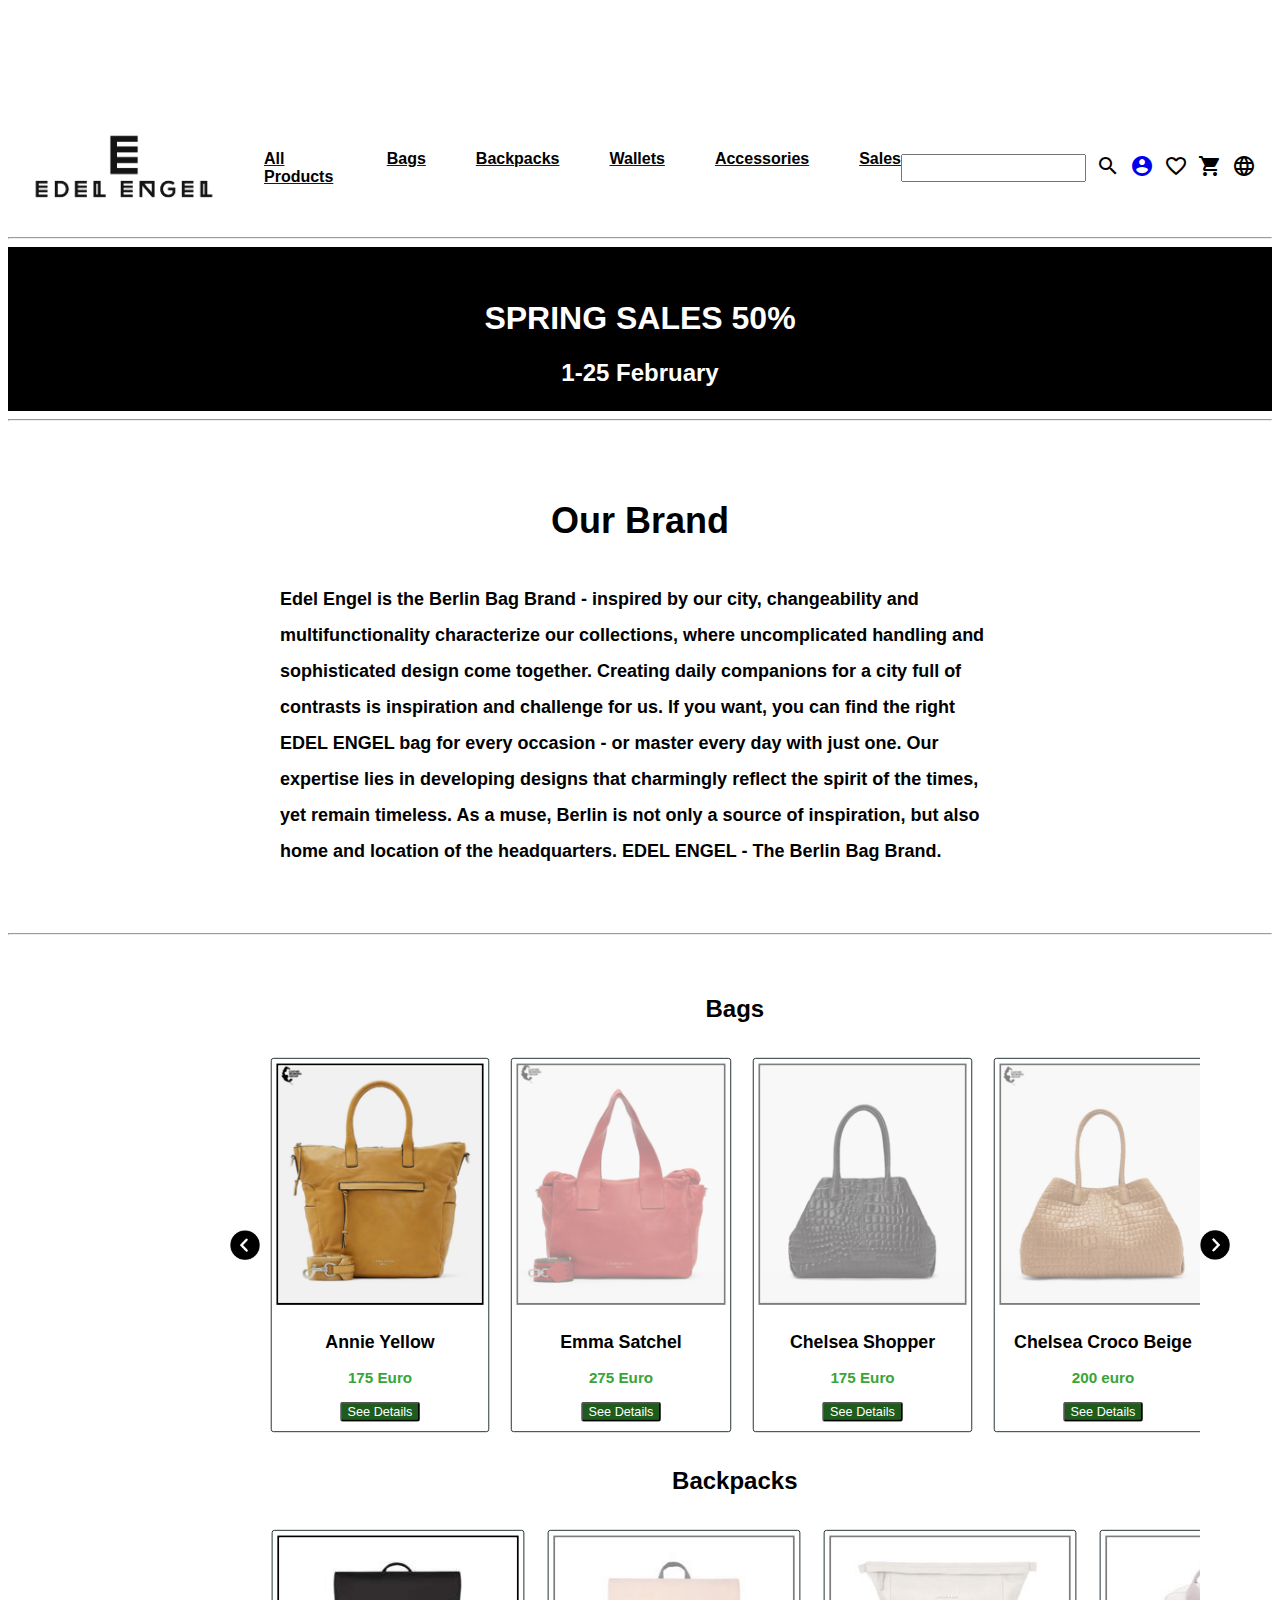
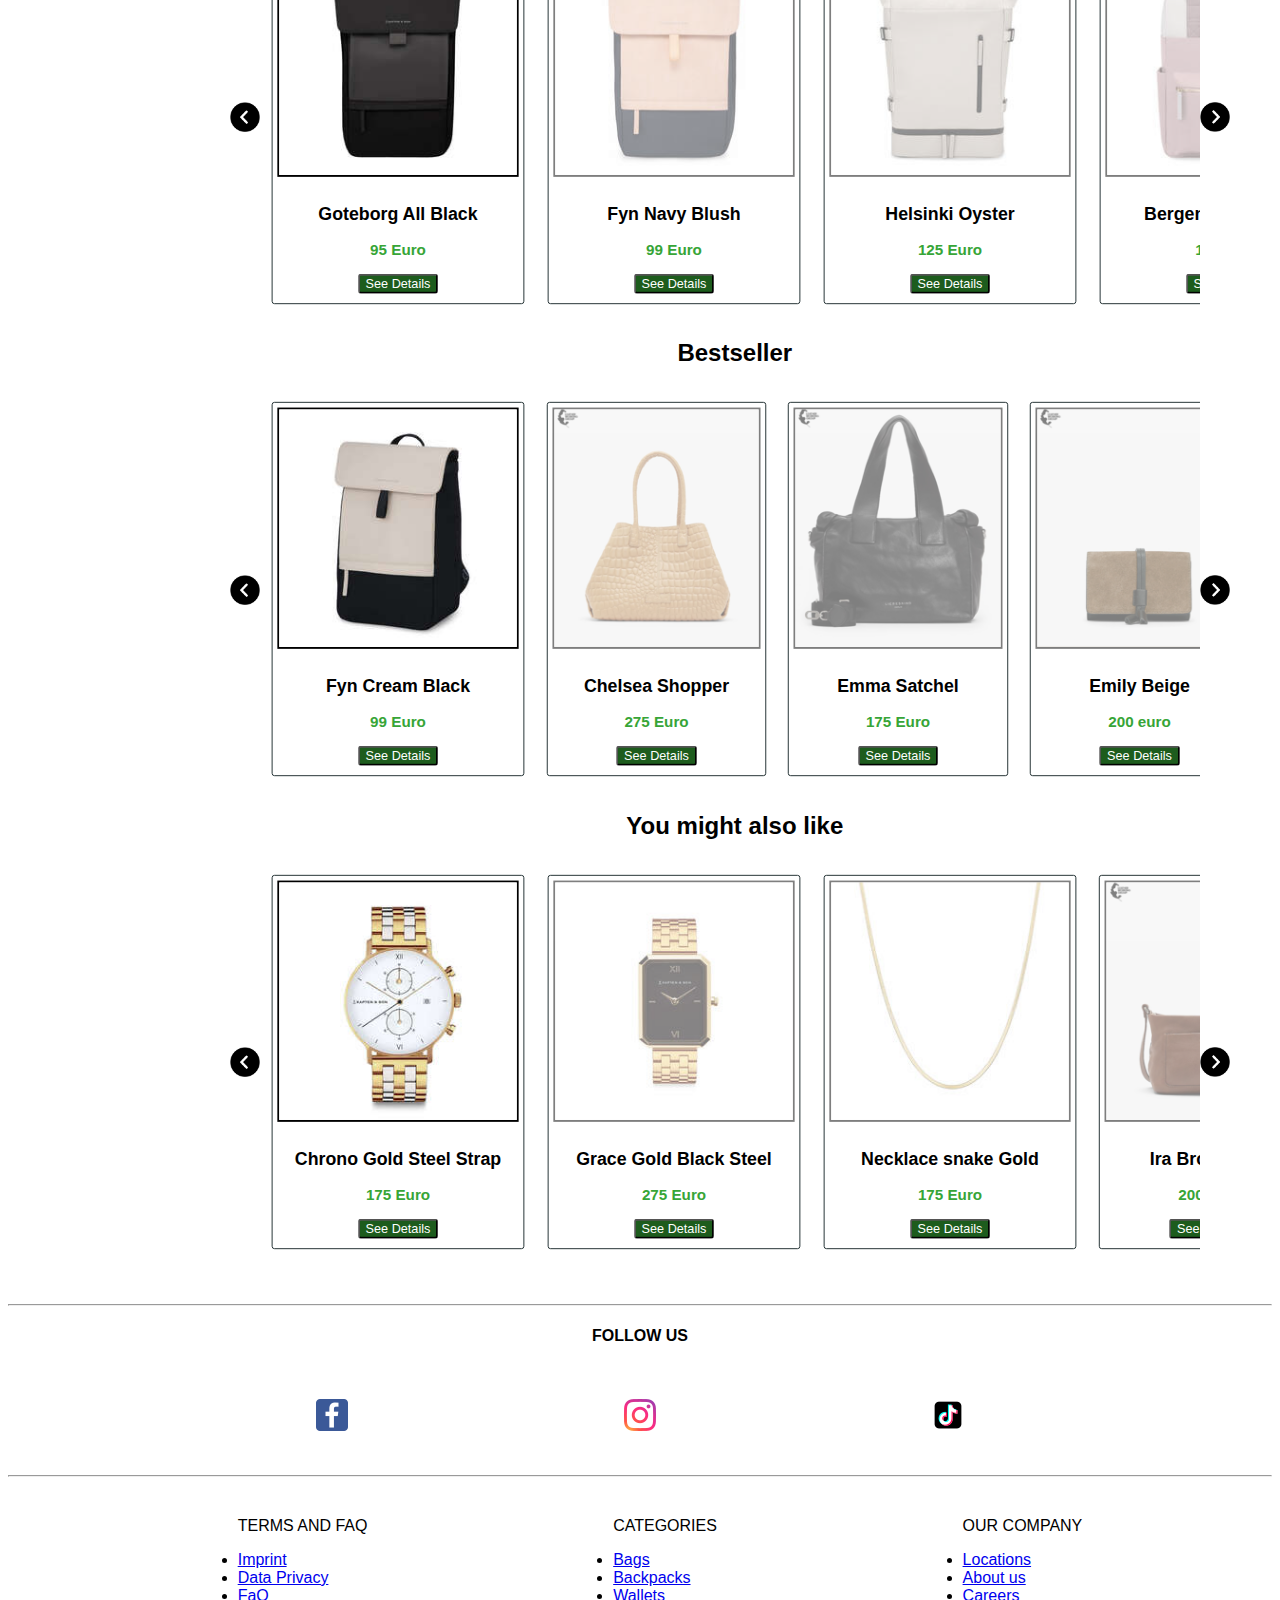
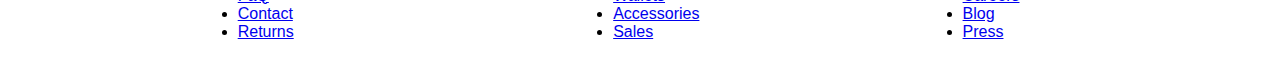
==== commit fcdedd0e: "adaugare linkuri catre pag all products si login" ====
--- a/index.html
+++ b/index.html
@@ -26,6 +26,9 @@
        </a>
         <nav>
           <ul>
+            <a href="filtrareProduseNew.html">
+            <li>All Products</li>
+            </a>
             <a href=”/”>
             <li>Bags</li>
             </a>
@@ -48,9 +51,11 @@
           <span class="material-icons">
             search
           </span>
+          <a href="loginproject.html">
           <span class="material-icons">
             account_circle
           </span>
+          </a>
           <span class="material-icons">
             favorite_border
           </span>
@@ -186,7 +191,7 @@
 
       </div>
       <div class="Bagpacks">
-          <h2>Bagpacks</h2>
+          <h2>Backpacks</h2>
           <div class="contentCarusel">
             <div id="slide-wrapper1">
               <img
--- a/styles.css
+++ b/styles.css
@@ -56,6 +56,7 @@
 	align-items: center;
 	padding: 1rem;
 }
+
 nav ul {
 	display: flex;
 	justify-content: space-between;
@@ -77,6 +78,8 @@
 .icons {
 	display: flex;
 	gap: 10px;
+	text-decoration: none;
+	text-transform: none;
 }
 
 .sales {
@@ -145,5 +148,4 @@
 
 footer {
 	padding: 1rem;
-	position: sticky;
 }
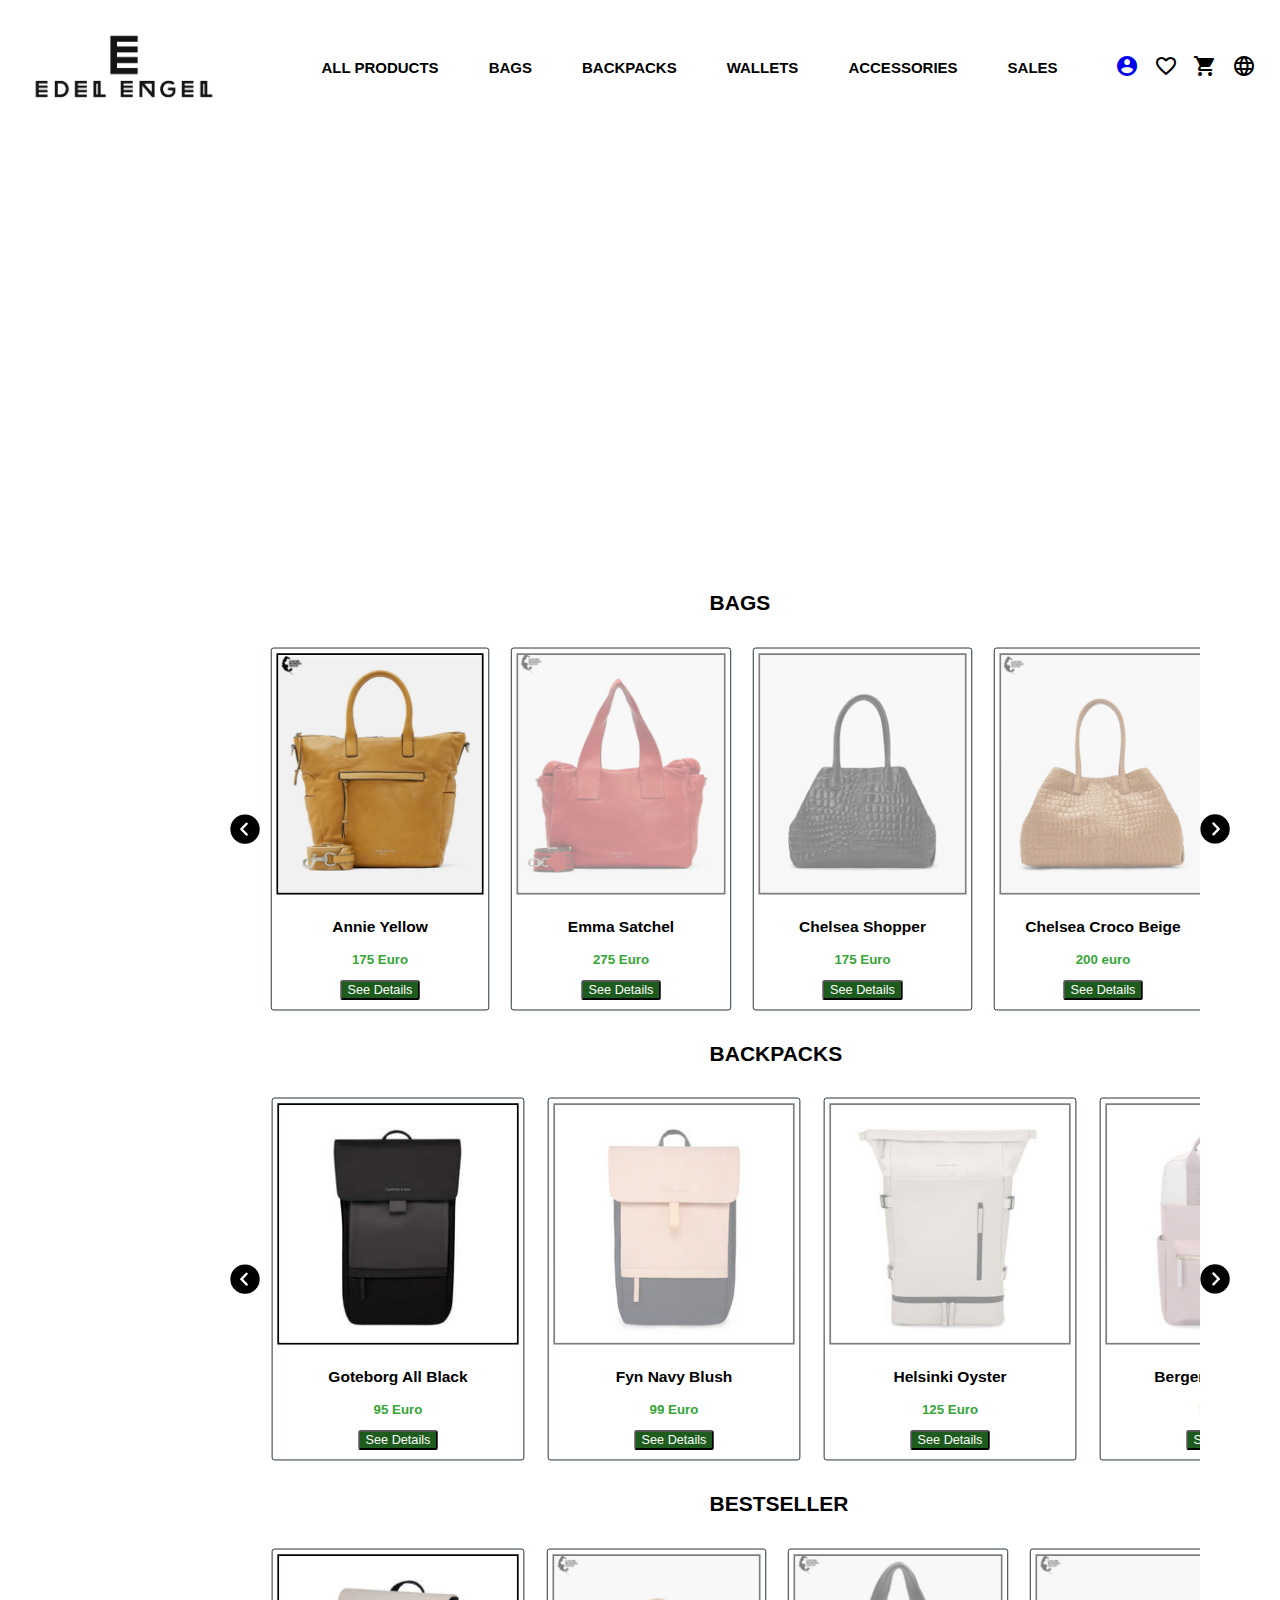
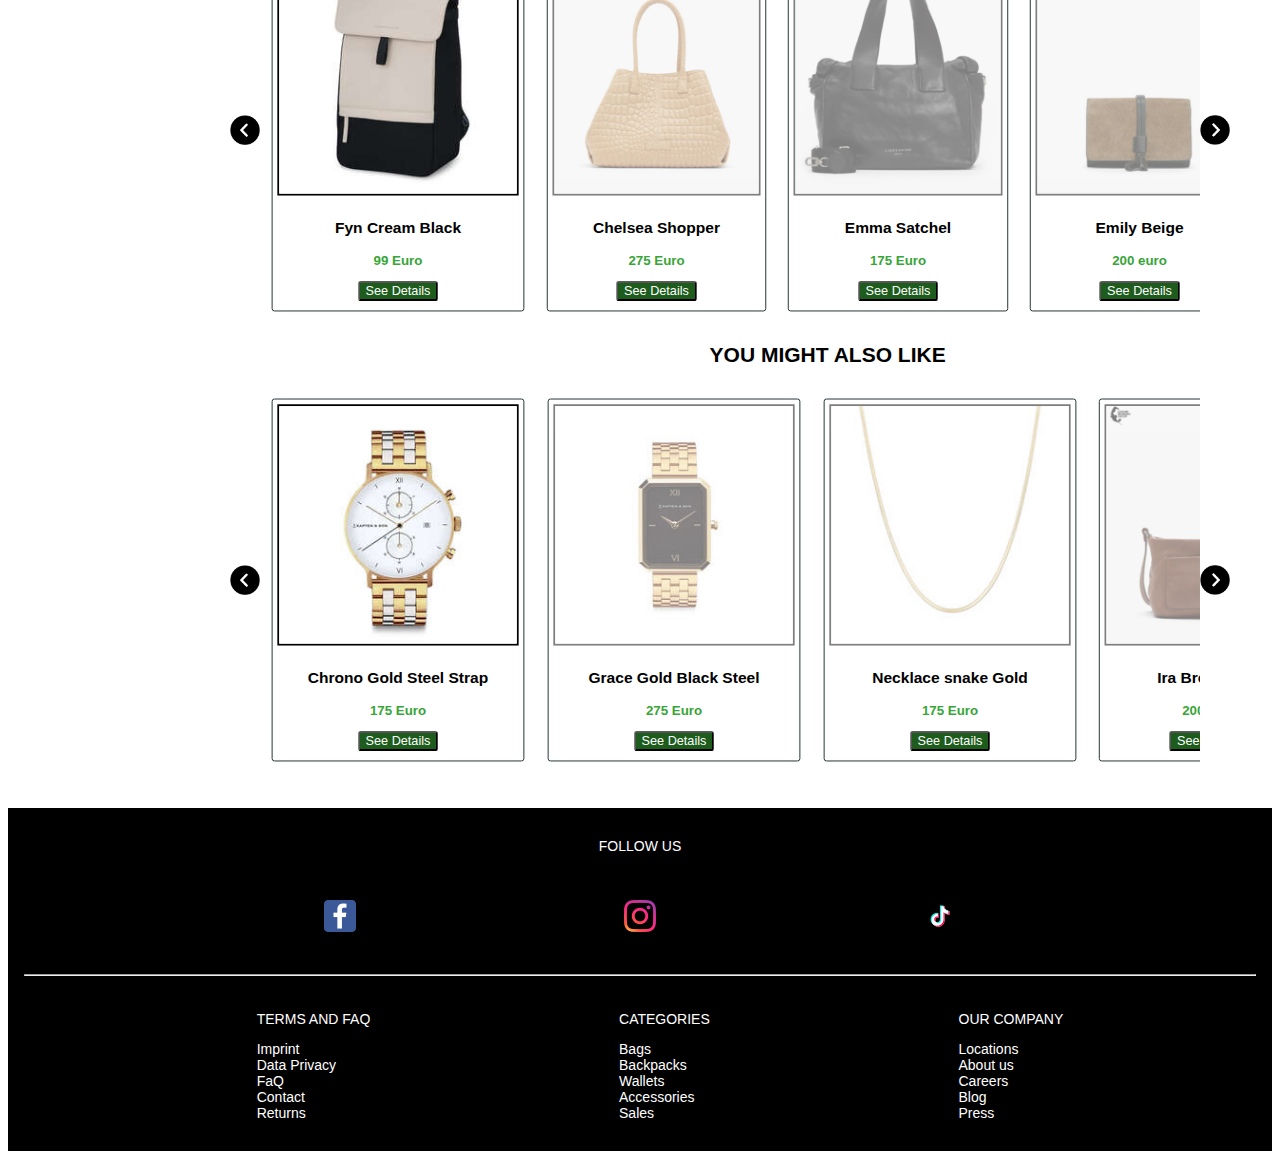
==== commit e04833ee: "adaugare linuri catre login page si products page" ====
--- a/index.html
+++ b/index.html
@@ -47,15 +47,14 @@
           </ul>
         </nav>
         <div class="icons">
-          <input type="search" />
-          <span class="material-icons">
-            search
-          </span>
-          <a href="loginproject.html">
-          <span class="material-icons">
-            account_circle
-          </span>
-          </a>
+          <div id="userProfile">
+            <span> </span>
+            <a href="loginproject.html">
+              <span class="material-icons">
+                account_circle
+              </span>
+              </a>
+          </div> 
           <span class="material-icons">
             favorite_border
           </span>
@@ -68,26 +67,26 @@
         </div>
       </header>
     </section>
-    <hr />
-
+   
+<!--
     <section class="sales">
-      <h1>Spring Sales 50%</h1>
-      <h2>1-25 February</h2>
+      <h2>Spring Sales 50%</h2>
+      <p>1-25 February</p>
       
     </section>
-    <hr />
+    <hr /> -->
 
     <section class="BrandDescription">
       <div id="descriptionBlock">
-                <h1>Our Brand</h1>
-                <h4>Edel Engel is the Berlin Bag Brand - inspired by our city, changeability and multifunctionality characterize our collections, where uncomplicated handling and sophisticated design come together.
+                <!--<h1>Our Brand</h1>
+                <p>Edel Engel is the Berlin Bag Brand - inspired by our city, changeability and multifunctionality characterize our collections, where uncomplicated handling and sophisticated design come together.
                 Creating daily companions for a city full of contrasts is inspiration and challenge for us.
                 If you want, you can find the right EDEL ENGEL bag for every occasion - or master every day with just one. Our expertise lies in developing designs that charmingly reflect the spirit of the times, yet remain timeless. As a muse, Berlin is not only a source of inspiration, but also home and location of the headquarters.
                 EDEL ENGEL - The Berlin Bag Brand.
-                </h4>
+                </p> -->
       </div> 
     </section>
-    <hr />
+   
 
     <section class="carousel">
       <div class="Bags">
@@ -495,11 +494,11 @@
       <script type="text/javascript" src="caruselMainPagePractice.js"></script>
 
     </section>
-    <hr />
+ 
 
     <section class="footer">
       <div class="follow">
-        <h4>FOLLOW US</h4>
+        <p>FOLLOW US</p>
         <div class="socialmedia">
           <a href="#"><image src="logouri socialmedia/32px/386622_facebook_icon(2)32.png" /></a>
           <a href="#"><image src="logouri socialmedia/32px/1298747_instagram_brand_logo_social media_icon(3)32.png" /></a>
--- a/styles.css
+++ b/styles.css
@@ -1,8 +1,6 @@
 :root {
 	--white: #fff;
 	--black: #1c2b2d;
-	--blue: #31326f;
-	--light-blue: #37a537;
 	--color-primary: black;
 	--color-secondary: #37a537;
 	--grey: #eee;
@@ -15,8 +13,14 @@
 
 body {
 	font-family: AvenirNext, sans-serif;
-}
-
+	font-size: 14px;
+	/*line-height: 25px; */
+}
+
+p {
+	font-family: AvenirNext, sans-serif;
+	font-size: 14px;
+}
 /*De incercat si urmatoarele:
 
 
@@ -63,21 +67,26 @@
 	list-style: none;
 	gap: 50px;
 	color: black;
-	font-size: 18px;
-	text-decoration: none;
-}
-
-nav li {
-	text-decoration: none;
-	list-style: none;
-	color: black;
-	font-size: 16px;
+	/*font-size: 18px;*/
+	text-decoration: none;
+}
+
+nav a {
+	text-decoration: none;
+	list-style: none;
+	color: black;
+	font-size: 15px;
 	font-weight: bold;
+	text-transform: uppercase;
 }
 
 .icons {
 	display: flex;
-	gap: 10px;
+	gap: 15px;
+	color: black;
+}
+
+.icons a {
 	text-decoration: none;
 	text-transform: none;
 }
@@ -92,37 +101,66 @@
 	padding: 2rem;
 }
 
-.sales h1 {
-	text-transform: uppercase;
+.sales h2 {
+	text-transform: uppercase;
+	text-align: center;
+}
+
+.sales p {
+	font-weight: bold;
 }
 
 .BrandDescription {
 	padding: 2rem;
 	line-height: 2;
-	background-image: url("https://www.google.com/url?sa=i&url=https%3A%2F%2Fwww.masterclass.com%2Farticles%2Ftypes-of-purses&psig=AOvVaw1Of1t-aHhDF0EMqipcUNRg&ust=1645105341209000&source=images&cd=vfe&ved=0CAsQjRxqFwoTCLiAndWthPYCFQAAAAAdAAAAABAF");
+	background-image: url("https://i.insider.com/54f6166e69bedd537cd2375d?width=1200&format=jpeg");
 	background-position: center;
 	background-repeat: no-repeat;
 	background-size: cover;
+	position: relative;
+	height: 350px;
+
+	https: ; //cdn.shopify.com/s/files/1/0373/1177/4858/products/CINDY-WHITECROC_800x.jpg?v=1621495509
+}
+
+.layer {
+	position: absolute;
+	background-color: rgba(0, 0, 0, 0.5);
+	top: 0;
+	left: 0;
+	width: 100%;
+	height: 100%;
 }
 
 #descriptionBlock {
-	width: 60%;
+	width: 50%;
 	height: auto;
 	margin: auto;
 	font-size: 18px;
+	font-weight: bolder;
+}
+
+#descriptionBlock p {
+	color: #222831;
 }
 
 h1 {
 	text-align: center;
+	text-transform: uppercase;
+}
+
+h2 {
+	text-transform: uppercase;
 }
 
 h4 {
 	word-wrap: calc(collections);
 }
 
-h2 {
+.carousel h2 {
 	/*margin-left: 470px; */
-	text-align: center;
+	/*text-align: center; */
+	margin-left: 480px;
 }
 
 .carousel {
@@ -130,6 +168,10 @@
 	padding: 2rem;
 }
 
+.bags {
+	margin-bottom: 100px;
+}
+
 .follow {
 	text-align: center;
 }
@@ -146,6 +188,22 @@
 	gap: 16px;
 }
 
-footer {
+.footer {
 	padding: 1rem;
-}
+	background-color: black;
+	color: white;
+}
+
+.footer ul li a {
+	color: white;
+}
+
+ul li {
+	list-style: none;
+}
+
+ul li a {
+	text-decoration: none;
+	list-style: none;
+	color: black;
+}
--- a/caruselMainPagePractice.css
+++ b/caruselMainPagePractice.css
@@ -1,7 +1,7 @@
 /*comentariile au legatura cu comparatia codului cu cel din filter2.html si css. */
 
 body {
-	padding-top: 100px;
+	/*padding-top: 100px; */
 }
 
 article {
@@ -94,7 +94,7 @@
 	background-color: #1d5c1d;
 	border-radius: 3px;
 	color: white;
-	font-family: Roboto, sans-serif;
+	font-family: AvenirNext, sans-serif;
 }
 
 .thumbnail:hover {
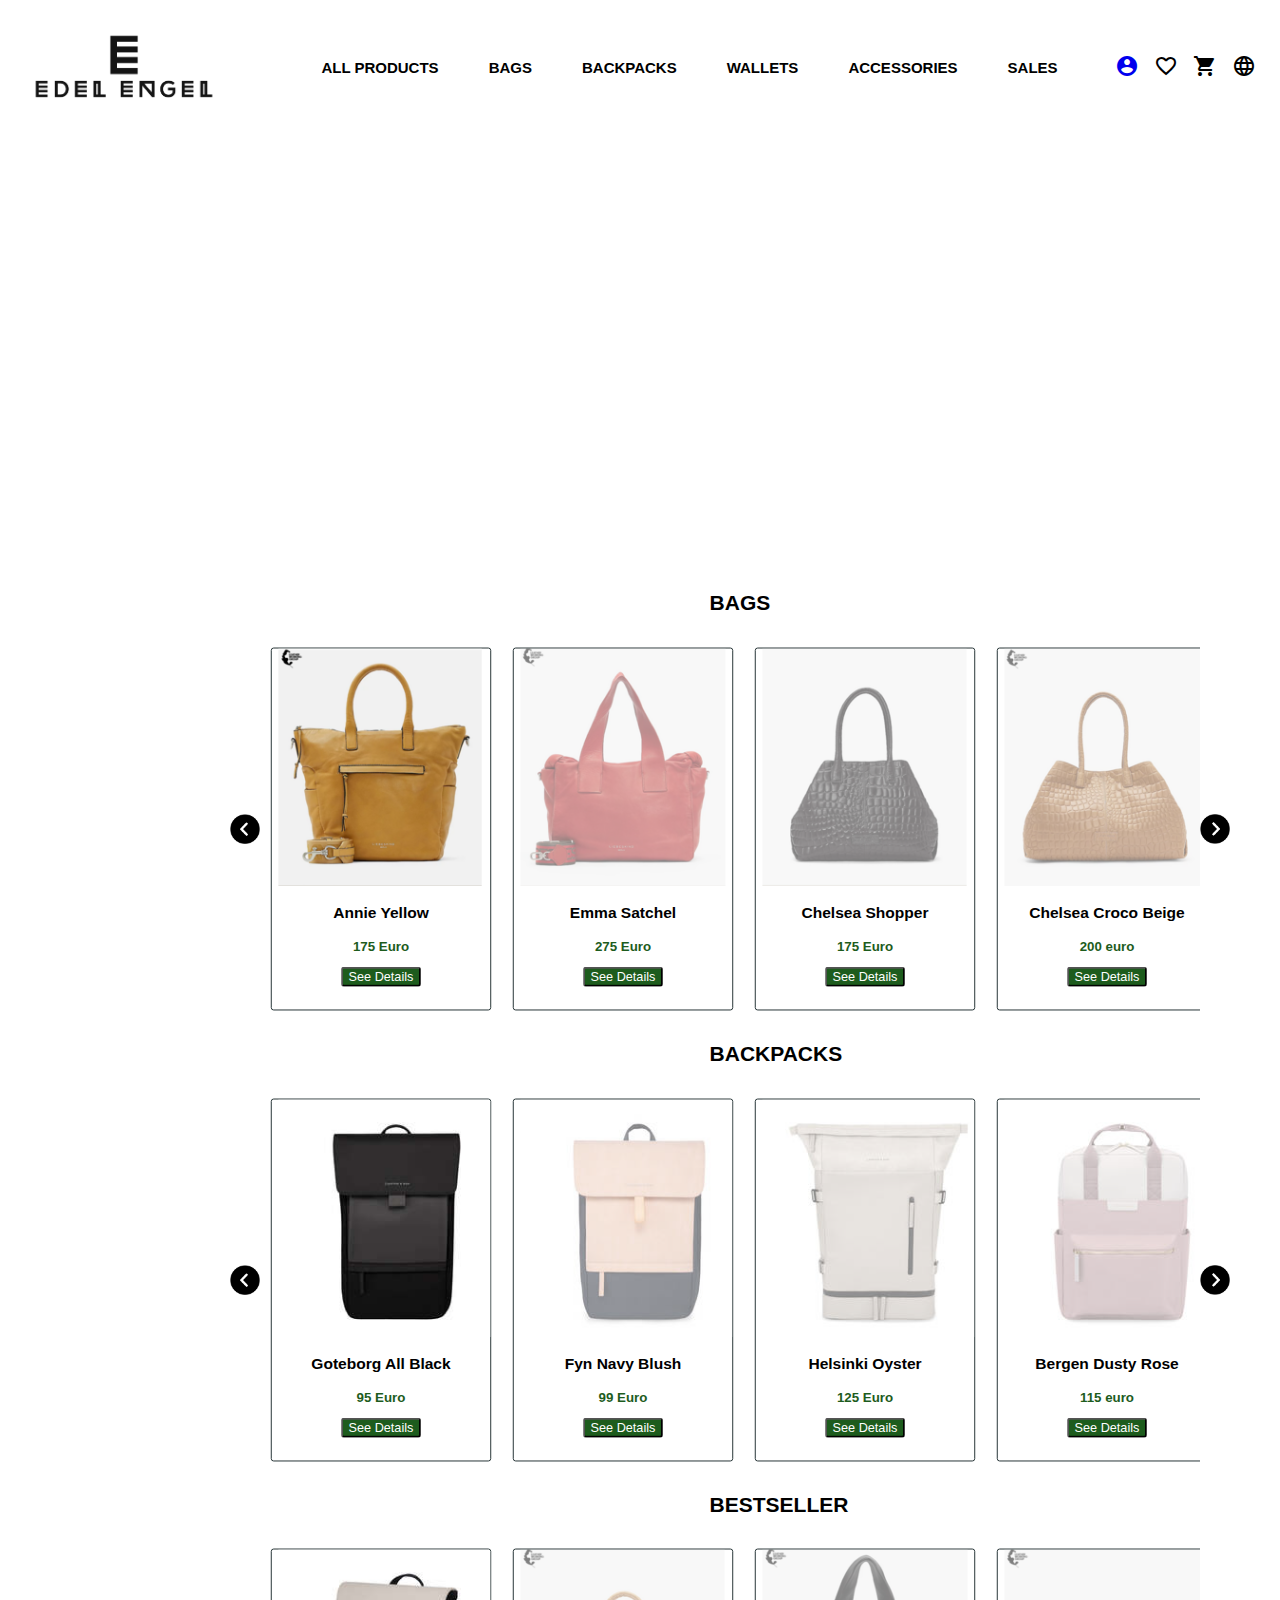
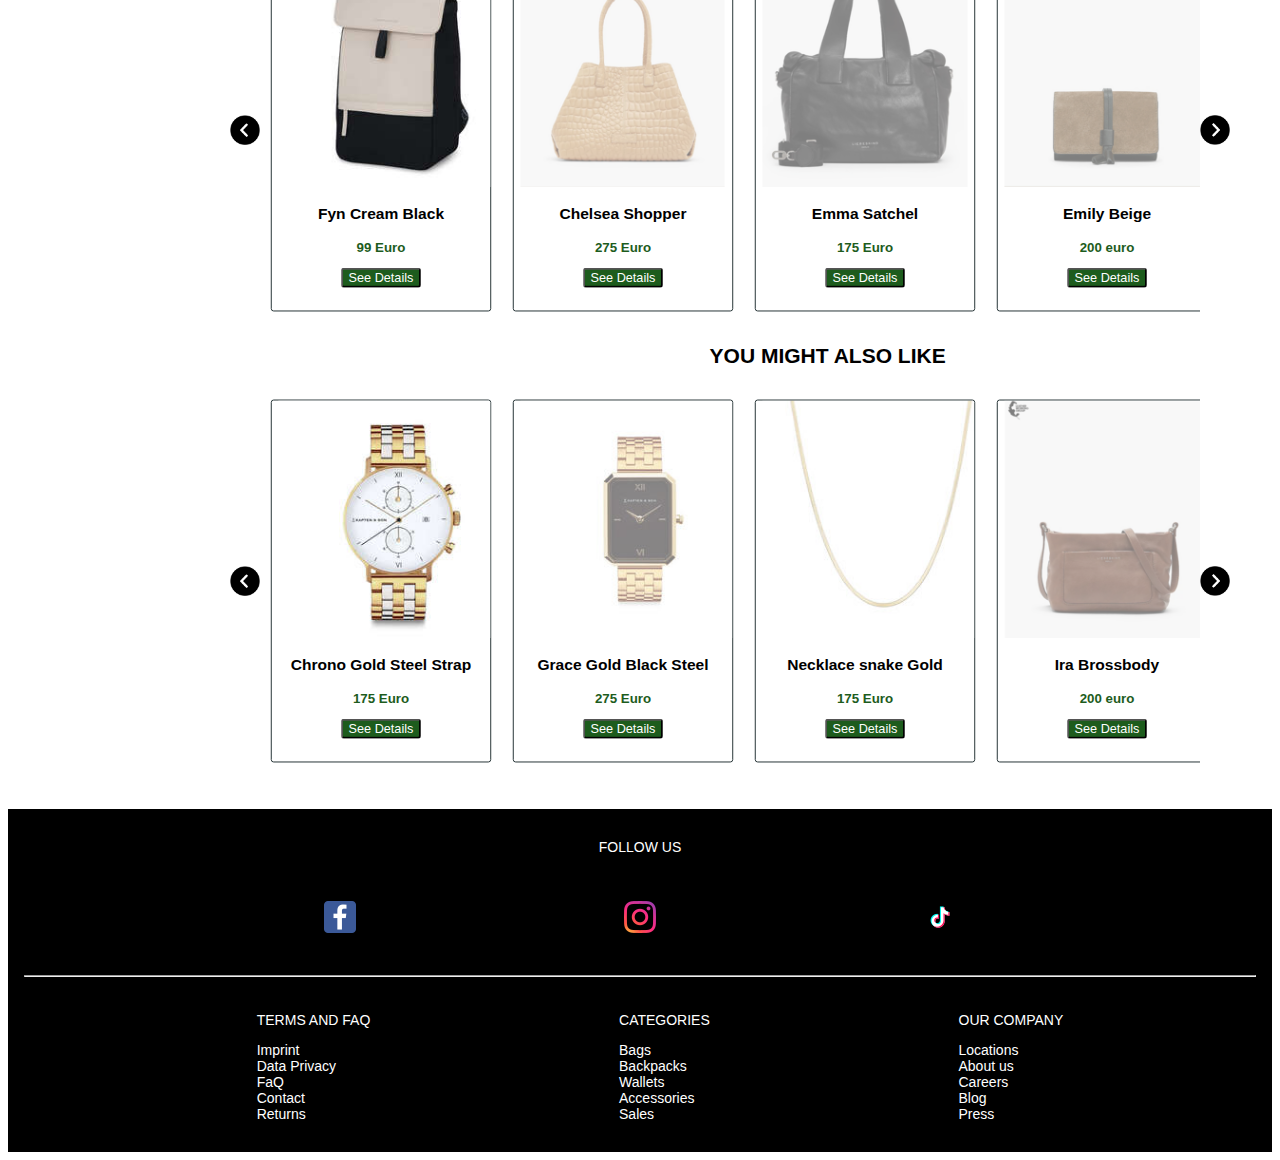
==== commit b0bc4301: "schimbari 20.02" ====
--- a/index.html
+++ b/index.html
@@ -48,7 +48,7 @@
         </nav>
         <div class="icons">
           <div id="userProfile">
-            <span> </span>
+            <span id="welcomeUser"></span>
             <a href="loginproject.html">
               <span class="material-icons">
                 account_circle
--- a/styles.css
+++ b/styles.css
@@ -80,15 +80,21 @@
 	text-transform: uppercase;
 }
 
+nav a:hover {
+	color: #37a537;
+}
+
 .icons {
 	display: flex;
 	gap: 15px;
 	color: black;
 }
 
-.icons a {
+.icons a:visited {
+	color: "black";
 	text-decoration: none;
 	text-transform: none;
+	visited: "black";
 }
 
 .sales {
@@ -120,7 +126,7 @@
 	position: relative;
 	height: 350px;
 
-	https: ; //cdn.shopify.com/s/files/1/0373/1177/4858/products/CINDY-WHITECROC_800x.jpg?v=1621495509
+	/*https: ; //cdn.shopify.com/s/files/1/0373/1177/4858/products/CINDY-WHITECROC_800x.jpg?v=1621495509 */
 }
 
 .layer {
--- a/caruselMainPagePractice.css
+++ b/caruselMainPagePractice.css
@@ -22,6 +22,8 @@
 	overflow: hidden;
 	transform: scale(0.95);
 	transition: all 0.3s;
+	width: 230px;
+	height: 380px;
 
 	/*
 	.store-product:hover {
@@ -30,12 +32,12 @@
 
 .thumbnail {
 	object-fit: cover;
-	max-width: 480px;
-	max-height: 400px;
+	/*max-width: 480px;
+	max-height: 400px;*/
 	cursor: pointer;
 	opacity: 0.5;
-	margin: 5px;
-	border: 2px solid black;
+	padding-left: 7px;
+	/*border: 2px solid black;*/
 }
 
 .thumbnail:hover {
@@ -47,7 +49,7 @@
 }
 
 .thumbnailDetails p {
-	color: #37a537;
+	color: #1d5c1d;
 	font-weight: bold;
 }
 
